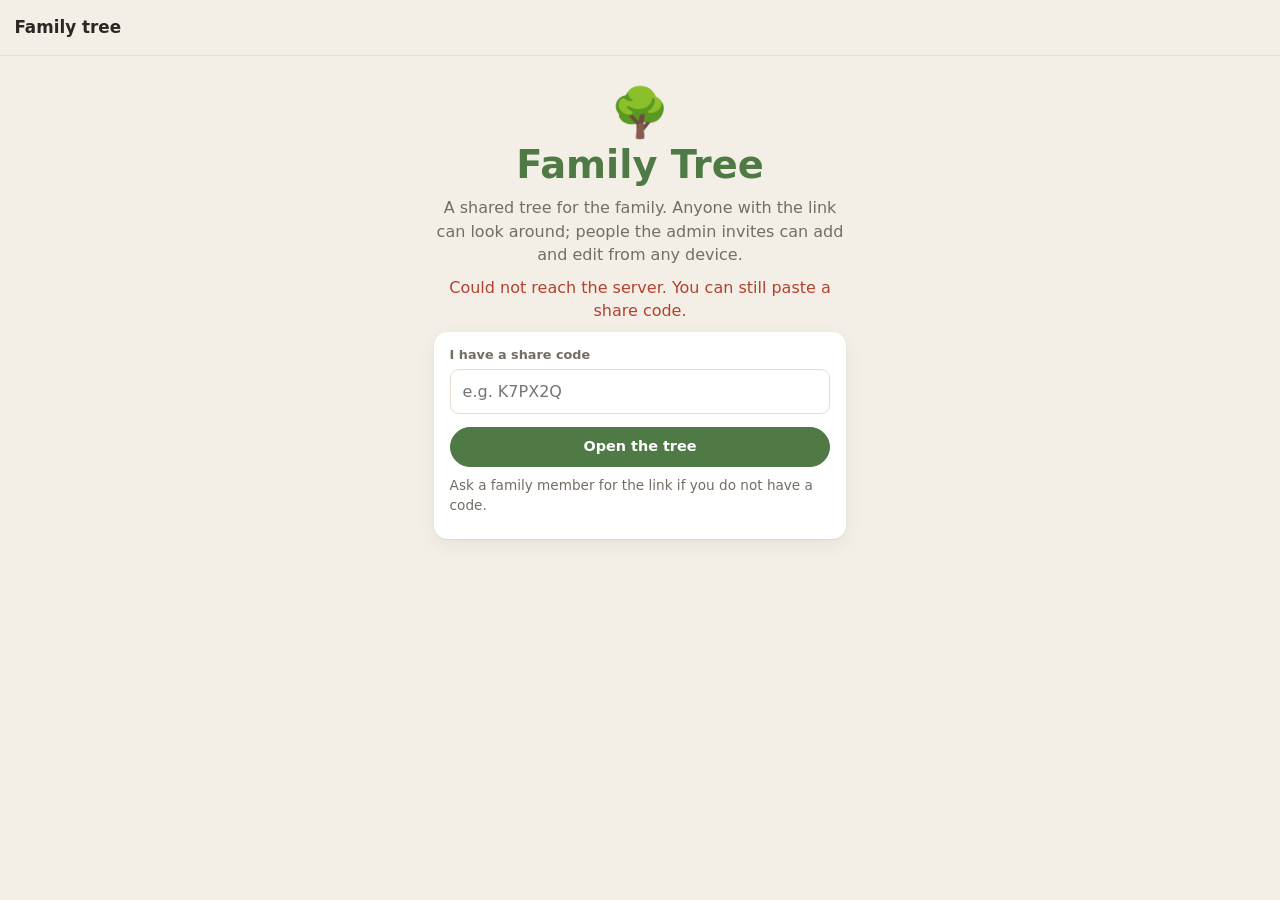
==== admin.html @ 698a000c "Add Phase 0 scaffold: schema, API, and live page shell. EOF  Co-authored-by: Cursor <cursoragent@cur" ====
<!DOCTYPE html>
<html lang="en">
<head>
  <meta charset="UTF-8" />
  <meta name="viewport" content="width=device-width, initial-scale=1, viewport-fit=cover" />
  <title>Admin · Family Tree</title>
  <link rel="stylesheet" href="assets/css/style.css" />
</head>
<body data-page="admin">
  <header class="app-header"></header>
  <nav class="sidenav" aria-label="Main"></nav>

  <main class="app-main"></main>

  <nav class="tabbar" aria-label="Main"></nav>

  <script src="assets/js/config/app-config.js"></script>
  <script src="assets/js/utils/brief-message.js"></script>
  <script src="assets/js/utils/api.js"></script>
  <script src="assets/js/utils/tree-access.js"></script>
  <script src="assets/js/utils/formatters.js"></script>
  <script src="assets/js/components/shell.js"></script>
  <script src="assets/js/pages/admin.js"></script>
  <script src="assets/js/main.js"></script>
</body>
</html>
---- assets/css/style.css ----
/* FamilyTree styles – phone first, desktop at ≥ 760px */
@import url('brief-message.css');

:root {
  --brief-msg-bg: rgba(42, 39, 36, 0.95);
  --brief-msg-color: #fff;
  --brief-msg-border: none;
  --brief-msg-radius: 999px;
  --brief-msg-padding: 0.4rem 0.8rem;
  --brief-msg-font-size: 0.85rem;
  --brief-msg-font-weight: 600;
  --bg: #f4efe6;
  --panel: #ffffff;
  --panel-2: #faf7f1;
  --ink: #2a2724;
  --muted: #736d63;
  --line: #e4ddd0;
  --accent: #4f7a45;
  --accent-ink: #ffffff;
  --accent-soft: #e4eedf;
  --warm: #b8623a;
  --warm-soft: #f6e4da;
  --male: #dbe7f3;
  --male-ink: #2f5a86;
  --female: #f5dfe4;
  --female-ink: #8a3a52;
  --unknown: #ebe7df;
  --unknown-ink: #5d574d;
  --danger: #b4402f;
  --radius: 14px;
  --radius-sm: 9px;
  --shadow: 0 1px 2px rgba(40, 30, 10, 0.06), 0 6px 20px rgba(40, 30, 10, 0.06);
  --font: system-ui, -apple-system, "Segoe UI", Roboto, "Helvetica Neue", sans-serif;
  --header-h: 56px;
  --tabbar-h: 62px;
  --safe-b: env(safe-area-inset-bottom, 0px);
}

*, *::before, *::after { box-sizing: border-box; }
html, body { margin: 0; padding: 0; }
body {
  background: var(--bg);
  color: var(--ink);
  font-family: var(--font);
  font-size: 16px;
  line-height: 1.45;
  -webkit-text-size-adjust: 100%;
  min-height: 100vh;
}
a { color: var(--accent); text-decoration: none; }
a:hover { text-decoration: underline; }
button { font: inherit; }
h1, h2, h3 { margin: 0; line-height: 1.2; }
h1 { font-size: 1.5rem; }
h2 { font-size: 1.1rem; }
h3 { font-size: .95rem; color: var(--muted); font-weight: 600; text-transform: uppercase; letter-spacing: .04em; }
p { margin: 0 0 .6rem; }
.muted { color: var(--muted); }
.small { font-size: .85rem; }
.hidden { display: none !important; }

/* ---------- shell ---------- */
.app-header {
  position: sticky; top: 0; z-index: 30;
  height: var(--header-h);
  display: flex; align-items: center; gap: .6rem;
  padding: 0 .9rem;
  background: rgba(244, 239, 230, .92);
  backdrop-filter: blur(8px);
  border-bottom: 1px solid var(--line);
}
.app-header__title { font-weight: 700; font-size: 1.05rem; flex: 1; min-width: 0; white-space: nowrap; overflow: hidden; text-overflow: ellipsis; }
.app-header__title small { display: block; font-weight: 500; font-size: .72rem; color: var(--muted); }
.app-header__btn {
  width: 40px; height: 40px; border-radius: 50%; border: none; background: transparent;
  display: grid; place-items: center; cursor: pointer; color: var(--ink); font-size: 1.15rem;
}
.app-header__btn:hover { background: rgba(0,0,0,.05); }
.me-chip {
  display: inline-flex; align-items: center; gap: .4rem;
  padding: .25rem .6rem .25rem .3rem; border-radius: 999px;
  background: var(--panel); border: 1px solid var(--line); font-size: .8rem; font-weight: 600;
  cursor: pointer; font-family: inherit; color: inherit;
}
.me-chip--guest { padding: .35rem .8rem; color: var(--accent); }
.me-chip .avatar { width: 24px; height: 24px; font-size: .6rem; }

.app-main {
  padding: 1rem .9rem calc(var(--tabbar-h) + var(--safe-b) + 1rem);
  max-width: 1100px; margin: 0 auto; width: 100%; min-width: 0;
}
html, body { overflow-x: hidden; }
.app-main--flush { padding: 0 0 calc(var(--tabbar-h) + var(--safe-b)); max-width: none; }

.tabbar {
  position: fixed; left: 0; right: 0; bottom: 0; z-index: 30;
  height: calc(var(--tabbar-h) + var(--safe-b));
  padding-bottom: var(--safe-b);
  display: grid; grid-template-columns: repeat(5, 1fr);
  background: var(--panel); border-top: 1px solid var(--line);
}
.tabbar a {
  display: flex; flex-direction: column; align-items: center; justify-content: center; gap: 2px;
  color: var(--muted); font-size: .68rem; font-weight: 600; text-decoration: none;
}
.tabbar a .ico { font-size: 1.25rem; line-height: 1; }
.tabbar a.is-active { color: var(--accent); }
.sidenav { display: none; }

@media (min-width: 760px) {
  body { display: grid; grid-template-columns: 232px minmax(0, 1fr); grid-template-rows: var(--header-h) 1fr; min-height: 100vh; }
  .app-main { min-width: 0; }
  .app-header { grid-column: 1 / -1; }
  .sidenav {
    display: flex; flex-direction: column; gap: .2rem;
    padding: 1rem .7rem; border-right: 1px solid var(--line);
    position: sticky; top: var(--header-h); height: calc(100vh - var(--header-h));
  }
  .sidenav a {
    display: flex; align-items: center; gap: .7rem;
    padding: .6rem .8rem; border-radius: var(--radius-sm);
    color: var(--ink); font-weight: 600; text-decoration: none;
  }
  .sidenav a .ico { width: 1.4rem; text-align: center; }
  .sidenav a:hover { background: rgba(0,0,0,.04); }
  .sidenav a.is-active { background: var(--accent-soft); color: var(--accent); }
  .sidenav__foot { margin-top: auto; font-size: .75rem; color: var(--muted); padding: .6rem .8rem; }
  .tabbar { display: none; }
  .app-main { padding: 1.4rem 1.6rem 2rem; }
  .app-main--flush { padding: 0; }
}

/* ---------- primitives ---------- */
.card {
  background: var(--panel); border-radius: var(--radius); box-shadow: var(--shadow);
  padding: .9rem 1rem; margin-bottom: .9rem;
}
.card__head { display: flex; align-items: center; justify-content: space-between; gap: .5rem; margin-bottom: .6rem; }
.card__head h2, .card__head h3 { margin: 0; }

.btn {
  display: inline-flex; align-items: center; justify-content: center; gap: .4rem;
  min-height: 40px; padding: .5rem .95rem; border-radius: 999px;
  border: 1px solid var(--line); background: var(--panel); color: var(--ink);
  font-weight: 600; font-size: .9rem; cursor: pointer; text-decoration: none; white-space: nowrap;
}
.btn:hover { background: var(--panel-2); text-decoration: none; }
.btn--primary { background: var(--accent); border-color: var(--accent); color: var(--accent-ink); }
.btn--primary:hover { background: #456b3c; }
.btn--warm { background: var(--warm); border-color: var(--warm); color: #fff; }
.btn--ghost { background: transparent; border-color: transparent; color: var(--accent); }
.btn--danger { color: var(--danger); border-color: #e8c4bd; }
.btn--sm { min-height: 32px; padding: .25rem .7rem; font-size: .8rem; }
.btn--icon { width: 40px; padding: 0; border-radius: 50%; }
.btn--block { width: 100%; }
.btn-row { display: flex; flex-wrap: wrap; gap: .5rem; }
.btn-row--end { justify-content: flex-end; }

.chip {
  display: inline-flex; align-items: center; gap: .3rem;
  padding: .2rem .6rem; border-radius: 999px; font-size: .75rem; font-weight: 600;
  background: var(--unknown); color: var(--unknown-ink); border: 1px solid transparent;
}
.chip--living { background: var(--accent-soft); color: var(--accent); }
.chip--deceased { background: var(--unknown); color: var(--muted); }
.chip--warm { background: var(--warm-soft); color: var(--warm); }
.chip--male { background: var(--male); color: var(--male-ink); }
.chip--female { background: var(--female); color: var(--female-ink); }
.chip-row { display: flex; gap: .4rem; flex-wrap: nowrap; overflow-x: auto; padding-bottom: .3rem; scrollbar-width: none; }
.chip-row::-webkit-scrollbar { display: none; }
.chip-row .chip { cursor: pointer; background: var(--panel); border-color: var(--line); color: var(--ink); flex: 0 0 auto; min-height: 32px; padding: .3rem .8rem; }
.chip-row .chip.is-active { background: var(--ink); color: #fff; border-color: var(--ink); }

.avatar {
  width: 44px; height: 44px; border-radius: 50%; flex: 0 0 auto;
  display: inline-grid; place-items: center;
  font-weight: 700; font-size: .95rem; letter-spacing: .02em;
  background: var(--unknown); color: var(--unknown-ink);
  position: relative; overflow: hidden;
}
.avatar--M { background: var(--male); color: var(--male-ink); }
.avatar--F { background: var(--female); color: var(--female-ink); }
.avatar--lg { width: 84px; height: 84px; font-size: 1.6rem; }
.avatar--xl { width: 112px; height: 112px; font-size: 2.1rem; }
.avatar--sm { width: 32px; height: 32px; font-size: .7rem; }
.avatar--photo { background: linear-gradient(145deg, hsl(var(--h, 200) 45% 72%), hsl(var(--h, 200) 40% 48%)); color: rgba(255,255,255,.92); text-shadow: 0 1px 2px rgba(0,0,0,.25); }
.avatar--photo::after { content: ""; position: absolute; inset: 0; background: radial-gradient(circle at 50% 38%, rgba(255,255,255,.18), transparent 40%); }

.search {
  display: flex; align-items: center; gap: .5rem;
  background: var(--panel); border: 1px solid var(--line); border-radius: 999px;
  padding: .3rem .4rem .3rem .9rem; box-shadow: var(--shadow);
}
.search input { flex: 1; min-width: 0; border: none; outline: none; background: transparent; font: inherit; font-size: 1rem; padding: .4rem 0; }
.search .ico { color: var(--muted); }

.person-row {
  display: flex; align-items: center; gap: .75rem;
  padding: .6rem .2rem; border-bottom: 1px solid var(--line);
  color: inherit; text-decoration: none;
}
.person-row:last-child { border-bottom: none; }
.person-row:hover { text-decoration: none; background: var(--panel-2); border-radius: var(--radius-sm); }
.person-row__body { flex: 1; min-width: 0; display: block; }
.person-row__name { display: block; font-weight: 600; white-space: nowrap; overflow: hidden; text-overflow: ellipsis; }
.person-row__meta { display: block; font-size: .8rem; color: var(--muted); white-space: nowrap; overflow: hidden; text-overflow: ellipsis; }
.person-row__tag { font-size: .72rem; color: var(--muted); flex: 0 0 auto; text-align: right; }
.person-row__chev { color: #c2bbae; flex: 0 0 auto; }

.list-head { display: flex; justify-content: space-between; align-items: baseline; margin: .9rem 0 .3rem; }
.list-head h3 { margin: 0; }

.stat-grid { display: grid; grid-template-columns: repeat(2, 1fr); gap: .6rem; }
.stat { background: var(--panel); border-radius: var(--radius); box-shadow: var(--shadow); padding: .8rem .9rem; }
.stat__n { font-size: 1.6rem; font-weight: 800; line-height: 1; }
.stat__l { font-size: .78rem; color: var(--muted); margin-top: .2rem; }
@media (min-width: 760px) { .stat-grid { grid-template-columns: repeat(4, 1fr); } }

.two-col { display: grid; gap: .9rem; }
@media (min-width: 900px) { .two-col { grid-template-columns: 1.3fr 1fr; align-items: start; } }

.empty { color: var(--muted); font-size: .9rem; padding: .4rem 0; }

/* ---------- forms ---------- */
.field { display: flex; flex-direction: column; gap: .3rem; margin-bottom: .8rem; }
.field label { font-size: .8rem; font-weight: 600; color: var(--muted); }
.field input[type="text"], .field input[type="search"], .field input[type="password"], .field select, .field textarea {
  font: inherit; font-size: 1rem; padding: .6rem .75rem; border-radius: var(--radius-sm);
  border: 1px solid var(--line); background: var(--panel); color: var(--ink); width: 100%;
}
.field input:focus, .field textarea:focus, .field select:focus { outline: 2px solid var(--accent-soft); border-color: var(--accent); }
.field .hint { font-size: .75rem; color: var(--muted); }
.field-row { display: grid; grid-template-columns: 1fr 1fr; gap: .6rem; }
.seg { display: inline-flex; border: 1px solid var(--line); border-radius: 999px; overflow: hidden; background: var(--panel); }
.seg button { border: none; background: transparent; padding: .45rem .9rem; font-weight: 600; cursor: pointer; color: var(--muted); min-height: 38px; }
.seg button[aria-pressed="true"] { background: var(--ink); color: #fff; }
.seg--block { display: flex; } .seg--block button { flex: 1; }
.toggle { display: flex; align-items: center; justify-content: space-between; gap: .8rem; padding: .5rem 0; }
.switch { width: 46px; height: 28px; border-radius: 999px; background: #d9d2c5; position: relative; border: none; cursor: pointer; flex: 0 0 auto; }
.switch::after { content: ""; position: absolute; top: 3px; left: 3px; width: 22px; height: 22px; border-radius: 50%; background: #fff; transition: left .15s; box-shadow: 0 1px 2px rgba(0,0,0,.2); }
.switch[aria-checked="true"] { background: var(--accent); }
.switch[aria-checked="true"]::after { left: 21px; }

/* ---------- sheet / dialog ---------- */
.sheet-backdrop { position: fixed; inset: 0; background: rgba(30, 25, 15, .45); z-index: 60; display: flex; align-items: flex-end; justify-content: center; animation: fade .15s ease-out; }
.sheet {
  background: var(--panel); width: 100%; max-height: 92vh; overflow: auto;
  border-radius: 20px 20px 0 0; padding: .6rem 1rem calc(1rem + var(--safe-b));
  animation: up .2s ease-out;
}
.sheet__grab { width: 40px; height: 4px; border-radius: 2px; background: #d9d2c5; margin: .2rem auto .8rem; }
.sheet__head { display: flex; align-items: center; justify-content: space-between; gap: .5rem; margin-bottom: .8rem; }
.sheet__head h2 { font-size: 1.15rem; }
.sheet__foot { display: flex; gap: .5rem; justify-content: flex-end; margin-top: .6rem; position: sticky; bottom: 0; background: var(--panel); padding-top: .5rem; }
@media (min-width: 760px) {
  .sheet-backdrop { align-items: center; }
  .sheet { width: min(560px, 92vw); border-radius: var(--radius); padding: 1.2rem 1.4rem; max-height: 86vh; }
  .sheet__grab { display: none; }
}
@keyframes up { from { transform: translateY(30px); opacity: .6; } to { transform: none; opacity: 1; } }
@keyframes fade { from { opacity: 0; } to { opacity: 1; } }

.brief {
  position: fixed; z-index: 90; transform: translate(-50%, -100%);
  background: rgba(42, 39, 36, .95); color: #fff; padding: .4rem .8rem; border-radius: 999px;
  font-size: .85rem; font-weight: 600; pointer-events: none; white-space: nowrap;
  animation: fade .12s ease-out;
}
.brief--fading { opacity: 0; transition: opacity .25s; }

/* ---------- FAB ---------- */
.fab {
  position: fixed; right: 1rem; bottom: calc(var(--tabbar-h) + var(--safe-b) + 1rem); z-index: 25;
  width: 56px; height: 56px; border-radius: 50%; border: none; background: var(--accent); color: #fff;
  font-size: 1.8rem; line-height: 1; box-shadow: 0 6px 18px rgba(79, 122, 69, .4); cursor: pointer;
}
@media (min-width: 760px) { .fab { bottom: 1.5rem; right: 1.5rem; } }

/* ---------- home ---------- */
.hero-me { display: flex; align-items: center; gap: .9rem; }
.hero-me__body { flex: 1; min-width: 0; }
.hero-me__name { font-weight: 700; font-size: 1.05rem; }
.quick-grid { display: grid; grid-template-columns: repeat(4, 1fr); gap: .5rem; margin-top: .8rem; }
.quick {
  display: flex; flex-direction: column; align-items: center; gap: .3rem; padding: .7rem .3rem;
  border-radius: var(--radius-sm); background: var(--panel-2); color: var(--ink); text-decoration: none;
  font-size: .72rem; font-weight: 600; text-align: center; border: 1px solid var(--line);
}
.quick:hover { text-decoration: none; background: var(--accent-soft); }
.quick .ico { font-size: 1.4rem; }
.search-results { position: absolute; left: 0; right: 0; top: calc(100% + .4rem); background: var(--panel); border-radius: var(--radius); box-shadow: var(--shadow); padding: .3rem .6rem; z-index: 20; max-height: 60vh; overflow: auto; }
.search-wrap { position: relative; margin-bottom: 1rem; }

.change { display: flex; gap: .7rem; padding: .55rem 0; border-bottom: 1px solid var(--line); align-items: flex-start; }
.change:last-child { border-bottom: none; }
.change__who { width: 32px; height: 32px; border-radius: 50%; display: grid; place-items: center; font-size: .75rem; font-weight: 700; background: var(--accent-soft); color: var(--accent); flex: 0 0 auto; }
.change__body { flex: 1; min-width: 0; font-size: .9rem; }
.change__meta { font-size: .75rem; color: var(--muted); }

.onday { display: flex; gap: .7rem; align-items: center; padding: .5rem 0; border-bottom: 1px solid var(--line); }
.onday:last-child { border-bottom: none; }
.onday__year { font-weight: 800; color: var(--warm); min-width: 3rem; }

/* ---------- people list ---------- */
.people-toolbar { display: flex; flex-direction: column; gap: .6rem; margin-bottom: .6rem; position: sticky; top: var(--header-h); background: var(--bg); padding: .4rem 0 .5rem; z-index: 10; }
.people-layout { display: grid; grid-template-columns: 1fr; gap: 0; }
.alpha-index { display: none; }
@media (min-width: 760px) {
  .people-layout { grid-template-columns: 1fr 2rem; }
  .alpha-index { display: flex; flex-direction: column; align-items: center; position: sticky; top: calc(var(--header-h) + 7rem); height: fit-content; gap: 0; font-size: .7rem; font-weight: 700; }
  .alpha-index a { color: var(--muted); padding: .05rem .3rem; }
  .alpha-index a:hover { color: var(--accent); text-decoration: none; }
}
.letter-head { font-weight: 800; color: var(--accent); margin: 1rem 0 .2rem; font-size: 1rem; }
.sort-row { display: flex; justify-content: space-between; align-items: center; font-size: .8rem; color: var(--muted); }

/* ---------- person profile ---------- */
.profile-hero { display: flex; gap: 1rem; align-items: flex-start; }
.profile-hero__body { flex: 1; min-width: 0; }
.profile-hero h1 { font-size: 1.45rem; }
.profile-hero__life { color: var(--muted); font-size: .92rem; margin: .25rem 0 .5rem; }
.profile-actions { display: flex; gap: .5rem; overflow-x: auto; padding: .2rem 0 .4rem; scrollbar-width: none; margin-top: .6rem; }
.profile-actions::-webkit-scrollbar { display: none; }
.profile-actions .btn { flex: 0 0 auto; }
.tabs { display: flex; border-bottom: 1px solid var(--line); margin: .4rem 0 .9rem; position: sticky; top: var(--header-h); background: var(--bg); z-index: 9; }
.tabs button { flex: 1; border: none; background: transparent; padding: .7rem .3rem; font-weight: 600; color: var(--muted); border-bottom: 3px solid transparent; cursor: pointer; }
.tabs button[aria-selected="true"] { color: var(--accent); border-bottom-color: var(--accent); }
.profile-grid > section { display: none; }
.profile-grid > section.is-active { display: block; }
@media (min-width: 900px) {
  .tabs { display: none; }
  .profile-grid { display: grid; grid-template-columns: 1fr 1fr; gap: 0 1rem; align-items: start; }
  .profile-grid > section { display: block; }
  .profile-grid > section[data-tab="family"] { grid-column: 1; grid-row: 1 / span 2; }
  .profile-grid > section[data-tab="timeline"] { grid-column: 2; }
  .profile-grid > section[data-tab="photos"] { grid-column: 2; }
  .profile-grid > section[data-tab="notes"] { grid-column: 1; }
}
.fam-group { margin-bottom: .9rem; }
.fam-group__title { display: flex; justify-content: space-between; align-items: center; margin-bottom: .2rem; }
.fam-group__title h3 { margin: 0; }
.fam-union { font-size: .85rem; color: var(--muted); margin: .2rem 0 .3rem; display: flex; gap: .4rem; align-items: center; }
.add-link { display: inline-flex; align-items: center; gap: .3rem; font-size: .82rem; font-weight: 600; color: var(--accent); background: none; border: 1px dashed #bcd2b4; border-radius: 999px; padding: .3rem .7rem; cursor: pointer; }
.add-link:hover { background: var(--accent-soft); }

.timeline { list-style: none; margin: 0; padding: 0; position: relative; }
.timeline::before { content: ""; position: absolute; left: 3.4rem; top: .4rem; bottom: .4rem; width: 2px; background: var(--line); }
.tl { display: grid; grid-template-columns: 3rem 1.1rem 1fr; gap: .4rem; padding: .45rem 0; align-items: start; }
.tl__year { font-weight: 800; font-size: .85rem; text-align: right; color: var(--warm); padding-top: .1rem; }
.tl__dot { width: 12px; height: 12px; border-radius: 50%; background: var(--panel); border: 3px solid var(--accent); margin-top: .35rem; justify-self: center; position: relative; z-index: 1; }
.tl--media .tl__dot { border-color: var(--warm); }
.tl__title { font-weight: 600; font-size: .92rem; }
.tl__meta { font-size: .8rem; color: var(--muted); }

.media-grid { display: grid; grid-template-columns: repeat(3, 1fr); gap: .4rem; }
@media (min-width: 560px) { .media-grid { grid-template-columns: repeat(4, 1fr); } }
@media (min-width: 900px) { .media-grid { grid-template-columns: repeat(5, 1fr); gap: .6rem; } }
.media-grid--wide { grid-template-columns: repeat(2, 1fr); }
@media (min-width: 560px) { .media-grid--wide { grid-template-columns: repeat(3, 1fr); } }
@media (min-width: 900px) { .media-grid--wide { grid-template-columns: repeat(4, 1fr); } }
.tile {
  aspect-ratio: 1; border-radius: var(--radius-sm); overflow: hidden; position: relative; cursor: pointer; border: none; padding: 0;
  background: linear-gradient(160deg, hsl(var(--h, 200) 40% 78%), hsl(var(--h, 200) 35% 50%));
  color: #fff; display: flex; flex-direction: column; justify-content: flex-end; text-align: left;
}
.tile--doc { background: linear-gradient(160deg, #f1e7d0, #c9b995); color: #3c3225; }
.tile__ico { position: absolute; top: 50%; left: 50%; transform: translate(-50%, -60%); font-size: 2rem; opacity: .85; }
.tile__cap { padding: .35rem .45rem; font-size: .7rem; font-weight: 600; background: linear-gradient(transparent, rgba(0,0,0,.45)); line-height: 1.2; }
.tile--doc .tile__cap { background: linear-gradient(transparent, rgba(60,50,37,.35)); color: #fff; }
.tile__kind { position: absolute; top: .35rem; left: .35rem; font-size: .62rem; font-weight: 700; padding: .1rem .4rem; border-radius: 999px; background: rgba(255,255,255,.85); color: var(--ink); }

.note { padding: .6rem .7rem; border-radius: var(--radius-sm); background: var(--panel-2); margin-bottom: .5rem; border-left: 3px solid var(--line); }
.note--research { border-left-color: var(--male-ink); }
.note--todo { border-left-color: var(--warm); }
.note__meta { font-size: .75rem; color: var(--muted); margin-top: .3rem; }
.note__kind { font-size: .68rem; font-weight: 700; text-transform: uppercase; letter-spacing: .05em; color: var(--muted); }

.rel-result { text-align: center; padding: .6rem 0 .2rem; }
.rel-result__term { font-size: 1.3rem; font-weight: 800; color: var(--accent); }
.rel-path { display: flex; flex-direction: column; gap: .2rem; margin-top: .8rem; }
.rel-path__step { display: flex; align-items: center; gap: .6rem; font-size: .9rem; }
.rel-path__arrow { color: var(--muted); font-size: .75rem; padding-left: 1rem; }

/* ---------- tree page ---------- */
.tree-page { display: flex; flex-direction: column; height: calc(100vh - var(--header-h) - var(--tabbar-h) - var(--safe-b)); }
@media (min-width: 760px) { .tree-page { height: calc(100vh - var(--header-h)); } }
.tree-toolbar { display: flex; flex-wrap: wrap; gap: .5rem; align-items: center; padding: .6rem .9rem; border-bottom: 1px solid var(--line); background: var(--bg); }
.tree-toolbar .seg button { padding: .4rem .7rem; font-size: .85rem; }
.tree-focus { display: inline-flex; align-items: center; gap: .4rem; background: var(--panel); border: 1px solid var(--line); border-radius: 999px; padding: .2rem .7rem .2rem .25rem; font-weight: 600; font-size: .85rem; cursor: pointer; }
.tree-focus .avatar { width: 28px; height: 28px; font-size: .65rem; }
.stepper { display: inline-flex; align-items: center; border: 1px solid var(--line); border-radius: 999px; background: var(--panel); overflow: hidden; }
.stepper button { border: none; background: transparent; width: 34px; height: 36px; cursor: pointer; font-size: 1.1rem; color: var(--ink); }
.stepper span { font-size: .8rem; font-weight: 600; min-width: 4.4rem; text-align: center; }
.chart-wrap { flex: 1; min-height: 0; position: relative; overflow: hidden; background: radial-gradient(circle at 1px 1px, #e3dccf 1px, transparent 1px) 0 0 / 22px 22px; }
.chart-wrap svg { width: 100%; height: 100%; display: block; touch-action: none; cursor: grab; user-select: none; -webkit-user-select: none; }
.chart-wrap svg:active { cursor: grabbing; }
.chart-controls { position: absolute; right: .7rem; top: .7rem; display: flex; flex-direction: column; gap: .4rem; }
.chart-controls .btn { width: 40px; height: 40px; padding: 0; border-radius: 50%; }
.chart-info {
  position: absolute; left: .7rem; right: .7rem; bottom: .7rem; background: var(--panel); border-radius: var(--radius); box-shadow: var(--shadow);
  padding: .6rem .8rem; display: flex; align-items: center; gap: .7rem; animation: up .15s ease-out;
}
@media (min-width: 760px) { .chart-info { left: auto; width: 380px; } }
.chart-info__body { flex: 1; min-width: 0; }
.chart-info__name { font-weight: 700; }
.legend { position: absolute; left: .7rem; top: .7rem; display: flex; gap: .6rem; font-size: .72rem; color: var(--muted); }
.legend span::before { content: ""; display: inline-block; width: 10px; height: 10px; border-radius: 3px; margin-right: .3rem; vertical-align: -1px; }
.legend .pat::before { background: var(--male); border: 1px solid var(--male-ink); }
.legend .mat::before { background: var(--female); border: 1px solid var(--female-ink); }

/* SVG node styles */
.node { cursor: pointer; }
.node rect { fill: #fff; stroke: #cfc7b8; stroke-width: 1.2; rx: 10; }
.node--M rect { fill: var(--male); stroke: #9fb9d4; }
.node--F rect { fill: var(--female); stroke: #d7a9b6; }
.node--focus rect { stroke: var(--accent); stroke-width: 2.5; }
.node--selected rect { stroke: var(--ink); stroke-width: 2.5; }
.node text { font-family: var(--font); fill: var(--ink); pointer-events: none; }
.node .n-name { font-size: 12.5px; font-weight: 700; }
.node .n-years { font-size: 10.5px; fill: var(--muted); }
.node--ph rect { fill: transparent; stroke: #bfb7a8; stroke-dasharray: 4 3; }
.node--ph text { fill: var(--accent); font-size: 11px; font-weight: 600; }
.edge { fill: none; stroke: #b9b0a0; stroke-width: 1.5; }
.fan-sector { stroke: #fff; stroke-width: 1.5; cursor: pointer; }
.fan-sector:hover { filter: brightness(.95); }
.fan-text { font-family: var(--font); font-size: 11px; fill: var(--ink); pointer-events: none; }
.fan-text--sm { font-size: 9.5px; }
.fan-text--xs { font-size: 8px; }

/* ---------- gallery ---------- */
.gallery-toolbar { display: flex; flex-direction: column; gap: .6rem; margin-bottom: .8rem; }
.lightbox { position: fixed; inset: 0; z-index: 70; background: rgba(20, 17, 12, .96); color: #fff; display: flex; flex-direction: column; animation: fade .15s ease-out; }
.lightbox__top { display: flex; justify-content: space-between; align-items: center; padding: .6rem .8rem; }
.lightbox__top .btn { background: rgba(255,255,255,.1); border-color: transparent; color: #fff; }
.lightbox__stage { flex: 1; display: grid; place-items: center; padding: 0 .6rem; touch-action: pan-y; position: relative; }
.lightbox__img { width: min(92vw, 720px); aspect-ratio: 4/3; border-radius: var(--radius); display: grid; place-items: center; font-size: 4rem; background: linear-gradient(160deg, hsl(var(--h, 200) 40% 70%), hsl(var(--h, 200) 35% 40%)); box-shadow: 0 20px 60px rgba(0,0,0,.5); }
.lightbox__nav { position: absolute; top: 50%; transform: translateY(-50%); width: 48px; height: 48px; border-radius: 50%; border: none; background: rgba(255,255,255,.12); color: #fff; font-size: 1.4rem; cursor: pointer; display: none; }
.lightbox__nav--l { left: .8rem; } .lightbox__nav--r { right: .8rem; }
@media (min-width: 760px) { .lightbox__nav { display: block; } }
.lightbox__info { padding: .8rem 1rem calc(1rem + var(--safe-b)); max-width: 760px; margin: 0 auto; width: 100%; }
.lightbox__title { font-weight: 700; font-size: 1.05rem; }
.lightbox__meta { color: rgba(255,255,255,.7); font-size: .85rem; margin: .2rem 0 .6rem; }
.lightbox__people { display: flex; flex-wrap: wrap; gap: .4rem; }
.lightbox__people a { background: rgba(255,255,255,.12); color: #fff; padding: .25rem .7rem; border-radius: 999px; font-size: .8rem; font-weight: 600; }
.upload-drop { border: 2px dashed var(--line); border-radius: var(--radius); padding: 1.2rem; text-align: center; color: var(--muted); background: var(--panel-2); cursor: pointer; }
.upload-preview { aspect-ratio: 4/3; border-radius: var(--radius-sm); margin-bottom: .8rem; display: grid; place-items: center; color: #fff; font-size: 2.5rem; background: linear-gradient(160deg, hsl(var(--h, 30) 40% 70%), hsl(var(--h, 30) 35% 45%)); }
.people-pick { display: flex; flex-wrap: wrap; gap: .4rem; }
.people-pick .chip { cursor: pointer; background: var(--panel); border-color: var(--line); color: var(--ink); min-height: 32px; }
.people-pick .chip.is-active { background: var(--accent); color: #fff; border-color: var(--accent); }

/* ---------- admin ---------- */
.kv { display: grid; grid-template-columns: 1fr auto; gap: .5rem .8rem; align-items: center; padding: .5rem 0; border-bottom: 1px solid var(--line); }
.kv:last-child { border-bottom: none; }
.kv__k { font-weight: 600; font-size: .92rem; }
.kv__v { font-size: .85rem; color: var(--muted); }
.code { font-family: ui-monospace, Menlo, Consolas, monospace; font-weight: 700; letter-spacing: .12em; background: var(--panel-2); padding: .2rem .5rem; border-radius: 6px; border: 1px solid var(--line); }
.bar { height: 10px; border-radius: 5px; background: var(--line); overflow: hidden; margin: .4rem 0; }
.bar > span { display: block; height: 100%; background: var(--accent); }
.contrib { display: flex; align-items: center; gap: .7rem; padding: .5rem 0; border-bottom: 1px solid var(--line); }
.contrib:last-child { border-bottom: none; }
.contrib__body { flex: 1; min-width: 0; }
.diff { font-family: ui-monospace, Menlo, Consolas, monospace; font-size: .78rem; background: var(--panel-2); border-radius: var(--radius-sm); padding: .5rem .7rem; margin-top: .4rem; }
.diff .del { color: var(--danger); text-decoration: line-through; }
.diff .ins { color: var(--accent); }

.banner { background: var(--warm-soft); color: var(--warm); border-radius: var(--radius-sm); padding: .5rem .8rem; font-size: .82rem; font-weight: 600; margin-bottom: .9rem; display: flex; justify-content: space-between; align-items: center; gap: .6rem; }
.banner button { background: none; border: none; color: inherit; font-weight: 700; cursor: pointer; text-decoration: underline; }

/* ---------- landing (no share code) ---------- */
body.page-landing {
  display: block;
  grid-template-columns: none;
}
body.page-landing .sidenav,
body.page-landing .tabbar,
body.page-landing .fab { display: none !important; }
body.page-landing .app-header { justify-content: center; }
body.page-landing .app-main {
  padding: 2rem 1.1rem 3rem;
  max-width: 28rem;
  margin: 0 auto;
}
.landing { text-align: center; }
.landing .tree-mark { font-size: 3rem; line-height: 1; margin-bottom: .4rem; }
.landing h1 { color: var(--accent); font-size: clamp(1.8rem, 5vw, 2.4rem); margin-bottom: .5rem; }
.landing .card { text-align: left; }
.codes-once { text-align: left; }
.codes-once .kv { grid-template-columns: 7rem 1fr auto; }
.phase-note { font-size: .85rem; color: var(--muted); margin-top: .8rem; }
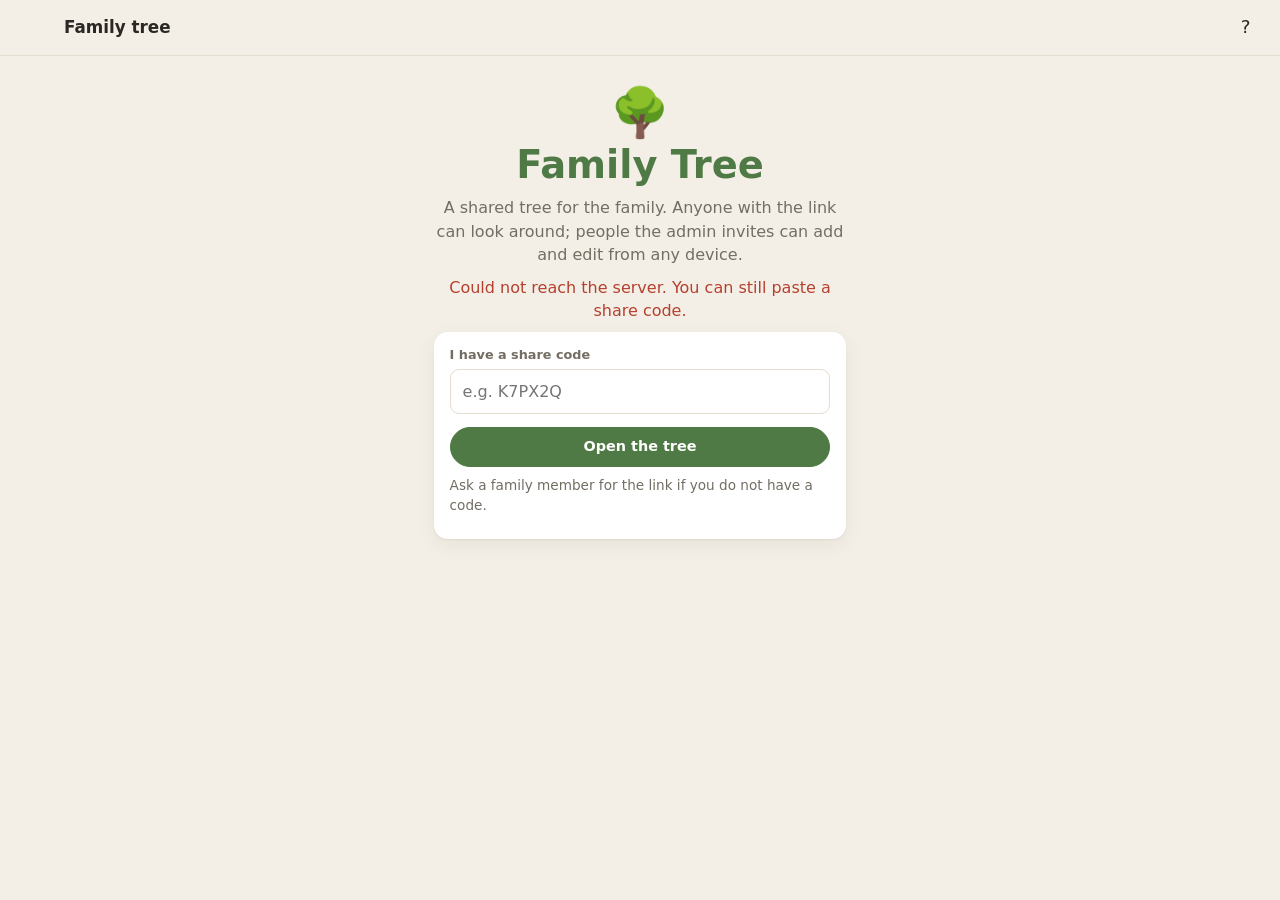
==== commit b49f6b14: "Add Phase 4 click-to-target help, and zoom/slide photos without moving lightbox chrome. Co-authored-" ====
--- a/admin.html
+++ b/admin.html
@@ -19,7 +19,11 @@
   <script src="assets/js/utils/api.js"></script>
   <script src="assets/js/utils/tree-access.js"></script>
   <script src="assets/js/utils/formatters.js"></script>
+  <script src="assets/js/utils/gen-date.js"></script>
+  <script src="assets/js/utils/confirm-dialog.js"></script>
+  <script src="assets/js/utils/help-catalog.js"></script>
   <script src="assets/js/components/shell.js"></script>
+  <script src="assets/js/components/contextual-help.js"></script>
   <script src="assets/js/pages/admin.js"></script>
   <script src="assets/js/main.js"></script>
 </body>
--- a/assets/css/style.css
+++ b/assets/css/style.css
@@ -1,5 +1,6 @@
 /* FamilyTree styles – phone first, desktop at ≥ 760px */
 @import url('brief-message.css');
+@import url('contextual-help.css');
 
 :root {
   --brief-msg-bg: rgba(42, 39, 36, 0.95);
@@ -90,7 +91,7 @@
   max-width: 1100px; margin: 0 auto; width: 100%; min-width: 0;
 }
 html, body { overflow-x: hidden; }
-.app-main--flush { padding: 0 0 calc(var(--tabbar-h) + var(--safe-b)); max-width: none; }
+.app-main--flush { padding: 0; max-width: none; }
 
 .tabbar {
   position: fixed; left: 0; right: 0; bottom: 0; z-index: 30;
@@ -185,6 +186,8 @@
 .avatar--sm { width: 32px; height: 32px; font-size: .7rem; }
 .avatar--photo { background: linear-gradient(145deg, hsl(var(--h, 200) 45% 72%), hsl(var(--h, 200) 40% 48%)); color: rgba(255,255,255,.92); text-shadow: 0 1px 2px rgba(0,0,0,.25); }
 .avatar--photo::after { content: ""; position: absolute; inset: 0; background: radial-gradient(circle at 50% 38%, rgba(255,255,255,.18), transparent 40%); }
+.avatar--img { background-size: cover; background-position: center; background-repeat: no-repeat; color: transparent; }
+.avatar--img::after { display: none; }
 
 .search {
   display: flex; align-items: center; gap: .5rem;
@@ -242,7 +245,7 @@
 .switch[aria-checked="true"]::after { left: 21px; }
 
 /* ---------- sheet / dialog ---------- */
-.sheet-backdrop { position: fixed; inset: 0; background: rgba(30, 25, 15, .45); z-index: 60; display: flex; align-items: flex-end; justify-content: center; animation: fade .15s ease-out; }
+.sheet-backdrop { position: fixed; inset: 0; background: rgba(30, 25, 15, .45); z-index: 80; display: flex; align-items: flex-end; justify-content: center; animation: fade .15s ease-out; }
 .sheet {
   background: var(--panel); width: 100%; max-height: 92vh; overflow: auto;
   border-radius: 20px 20px 0 0; padding: .6rem 1rem calc(1rem + var(--safe-b));
@@ -251,7 +254,7 @@
 .sheet__grab { width: 40px; height: 4px; border-radius: 2px; background: #d9d2c5; margin: .2rem auto .8rem; }
 .sheet__head { display: flex; align-items: center; justify-content: space-between; gap: .5rem; margin-bottom: .8rem; }
 .sheet__head h2 { font-size: 1.15rem; }
-.sheet__foot { display: flex; gap: .5rem; justify-content: flex-end; margin-top: .6rem; position: sticky; bottom: 0; background: var(--panel); padding-top: .5rem; }
+.sheet__foot { display: flex; gap: .5rem; justify-content: flex-end; margin-top: .6rem; position: sticky; bottom: 0; background: var(--panel); padding-top: .5rem; flex-wrap: wrap; }
 @media (min-width: 760px) {
   .sheet-backdrop { align-items: center; }
   .sheet { width: min(560px, 92vw); border-radius: var(--radius); padding: 1.2rem 1.4rem; max-height: 86vh; }
@@ -289,6 +292,7 @@
 .quick:hover { text-decoration: none; background: var(--accent-soft); }
 .quick .ico { font-size: 1.4rem; }
 .search-results { position: absolute; left: 0; right: 0; top: calc(100% + .4rem); background: var(--panel); border-radius: var(--radius); box-shadow: var(--shadow); padding: .3rem .6rem; z-index: 20; max-height: 60vh; overflow: auto; }
+.search-results .person-row { padding-left: .2rem; padding-right: .2rem; }
 .search-wrap { position: relative; margin-bottom: 1rem; }
 
 .change { display: flex; gap: .7rem; padding: .55rem 0; border-bottom: 1px solid var(--line); align-items: flex-start; }
@@ -345,12 +349,29 @@
 
 .timeline { list-style: none; margin: 0; padding: 0; position: relative; }
 .timeline::before { content: ""; position: absolute; left: 3.4rem; top: .4rem; bottom: .4rem; width: 2px; background: var(--line); }
-.tl { display: grid; grid-template-columns: 3rem 1.1rem 1fr; gap: .4rem; padding: .45rem 0; align-items: start; }
+.tl { display: grid; grid-template-columns: 3rem 1.1rem 1fr; gap: .4rem; padding: .45rem 0; align-items: start; cursor: pointer; }
 .tl__year { font-weight: 800; font-size: .85rem; text-align: right; color: var(--warm); padding-top: .1rem; }
 .tl__dot { width: 12px; height: 12px; border-radius: 50%; background: var(--panel); border: 3px solid var(--accent); margin-top: .35rem; justify-self: center; position: relative; z-index: 1; }
+.tl--media { grid-template-columns: 3rem 1.1rem 1fr 44px; align-items: center; }
 .tl--media .tl__dot { border-color: var(--warm); }
+.tl__thumb { width: 44px; height: 44px; object-fit: cover; border-radius: 8px; background: #1c1915; }
 .tl__title { font-weight: 600; font-size: .92rem; }
 .tl__meta { font-size: .8rem; color: var(--muted); }
+.otd { display: flex; justify-content: space-between; gap: .7rem; align-items: baseline; padding: .5rem 0; border-bottom: 1px solid var(--line); color: inherit; text-decoration: none; }
+.otd--stack { flex-direction: column; align-items: flex-start; gap: .1rem; }
+.otd:last-child { border-bottom: none; }
+a.otd:hover { color: var(--accent); }
+.otd__year { font-weight: 800; color: var(--warm); min-width: 3.2rem; }
+.surname-index h3 { margin: .85rem 0 .15rem; font-size: .78rem; letter-spacing: .08em; color: var(--muted); }
+.surname-index__row {
+  display: flex; justify-content: space-between; align-items: center; width: 100%;
+  min-height: 44px; background: none; border: none; border-bottom: 1px solid var(--line);
+  font: inherit; color: inherit; cursor: pointer; text-align: left; padding: .15rem 0;
+}
+@media (min-width: 760px) {
+  .surname-index { columns: 2; column-gap: 2rem; }
+  .surname-index h3, .surname-index__row { break-inside: avoid; }
+}
 
 .media-grid { display: grid; grid-template-columns: repeat(3, 1fr); gap: .4rem; }
 @media (min-width: 560px) { .media-grid { grid-template-columns: repeat(4, 1fr); } }
@@ -367,7 +388,12 @@
 .tile__ico { position: absolute; top: 50%; left: 50%; transform: translate(-50%, -60%); font-size: 2rem; opacity: .85; }
 .tile__cap { padding: .35rem .45rem; font-size: .7rem; font-weight: 600; background: linear-gradient(transparent, rgba(0,0,0,.45)); line-height: 1.2; }
 .tile--doc .tile__cap { background: linear-gradient(transparent, rgba(60,50,37,.35)); color: #fff; }
-.tile__kind { position: absolute; top: .35rem; left: .35rem; font-size: .62rem; font-weight: 700; padding: .1rem .4rem; border-radius: 999px; background: rgba(255,255,255,.85); color: var(--ink); }
+.tile__kind { position: absolute; top: .35rem; left: .35rem; font-size: .62rem; font-weight: 700; padding: .1rem .4rem; border-radius: 999px; background: rgba(255,255,255,.85); color: var(--ink); z-index: 1; }
+.tile__img { position: absolute; inset: 0; width: 100%; height: 100%; object-fit: cover; }
+.tile--photo { background: #1c1915; }
+.tile--photo .tile__ico { display: none; }
+.tile__when { opacity: .8; font-weight: 500; }
+button.person-row { width: 100%; background: none; border: none; border-bottom: 1px solid var(--line); font: inherit; color: inherit; text-align: left; cursor: pointer; }
 
 .note { padding: .6rem .7rem; border-radius: var(--radius-sm); background: var(--panel-2); margin-bottom: .5rem; border-left: 3px solid var(--line); }
 .note--research { border-left-color: var(--male-ink); }
@@ -377,13 +403,24 @@
 
 .rel-result { text-align: center; padding: .6rem 0 .2rem; }
 .rel-result__term { font-size: 1.3rem; font-weight: 800; color: var(--accent); }
+.rel-chart { overflow-x: auto; margin: .5rem 0 .8rem; }
+.rel-chart svg { display: block; }
 .rel-path { display: flex; flex-direction: column; gap: .2rem; margin-top: .8rem; }
 .rel-path__step { display: flex; align-items: center; gap: .6rem; font-size: .9rem; }
 .rel-path__arrow { color: var(--muted); font-size: .75rem; padding-left: 1rem; }
 
 /* ---------- tree page ---------- */
-.tree-page { display: flex; flex-direction: column; height: calc(100vh - var(--header-h) - var(--tabbar-h) - var(--safe-b)); }
-@media (min-width: 760px) { .tree-page { height: calc(100vh - var(--header-h)); } }
+.tree-page {
+  display: flex; flex-direction: column;
+  height: calc(100vh - var(--header-h) - var(--tabbar-h) - var(--safe-b));
+  height: calc(100dvh - var(--header-h) - var(--tabbar-h) - var(--safe-b));
+}
+@media (min-width: 760px) {
+  .tree-page {
+    height: calc(100vh - var(--header-h));
+    height: calc(100dvh - var(--header-h));
+  }
+}
 .tree-toolbar { display: flex; flex-wrap: wrap; gap: .5rem; align-items: center; padding: .6rem .9rem; border-bottom: 1px solid var(--line); background: var(--bg); }
 .tree-toolbar .seg button { padding: .4rem .7rem; font-size: .85rem; }
 .tree-focus { display: inline-flex; align-items: center; gap: .4rem; background: var(--panel); border: 1px solid var(--line); border-radius: 999px; padding: .2rem .7rem .2rem .25rem; font-weight: 600; font-size: .85rem; cursor: pointer; }
@@ -397,10 +434,25 @@
 .chart-controls { position: absolute; right: .7rem; top: .7rem; display: flex; flex-direction: column; gap: .4rem; }
 .chart-controls .btn { width: 40px; height: 40px; padding: 0; border-radius: 50%; }
 .chart-info {
-  position: absolute; left: .7rem; right: .7rem; bottom: .7rem; background: var(--panel); border-radius: var(--radius); box-shadow: var(--shadow);
-  padding: .6rem .8rem; display: flex; align-items: center; gap: .7rem; animation: up .15s ease-out;
-}
-@media (min-width: 760px) { .chart-info { left: auto; width: 380px; } }
+  position: fixed; left: .7rem; right: .7rem;
+  bottom: calc(var(--tabbar-h) + var(--safe-b) + .7rem);
+  z-index: 25;
+  background: var(--panel); border-radius: var(--radius); box-shadow: var(--shadow);
+  padding: .6rem .8rem; display: flex; align-items: center; gap: .7rem; flex-wrap: wrap;
+  animation: up .15s ease-out;
+}
+.chart-info .btn-row { margin-left: auto; }
+@media (min-width: 760px) {
+  .chart-info {
+    position: absolute; left: auto; right: .7rem; bottom: .7rem; width: 380px; z-index: 5;
+  }
+}
+.chart-soon {
+  position: absolute; left: 50%; top: 40%; transform: translate(-50%, -50%);
+  z-index: 6; background: var(--panel); color: var(--ink);
+  border-radius: var(--radius); box-shadow: var(--shadow);
+  padding: .85rem 1.1rem; font-weight: 600; text-align: center; max-width: 16rem;
+}
 .chart-info__body { flex: 1; min-width: 0; }
 .chart-info__name { font-weight: 700; }
 .legend { position: absolute; left: .7rem; top: .7rem; display: flex; gap: .6rem; font-size: .72rem; color: var(--muted); }
@@ -424,26 +476,78 @@
 .fan-sector { stroke: #fff; stroke-width: 1.5; cursor: pointer; }
 .fan-sector:hover { filter: brightness(.95); }
 .fan-text { font-family: var(--font); font-size: 11px; fill: var(--ink); pointer-events: none; }
-.fan-text--sm { font-size: 9.5px; }
+.fan-text--sm { font-size: 9.5px; fill: var(--muted); }
 .fan-text--xs { font-size: 8px; }
+.fan-centre { fill: #fff; stroke: var(--accent); stroke-width: 2.5; }
+.edge--union { stroke: var(--warm); }
+.node-toggle { cursor: pointer; }
+.node-toggle__hit { fill: transparent; }
+.node-toggle__face { fill: #fff; stroke: var(--accent); stroke-width: 1.6; }
+.node-toggle .n-toggle { font-size: 11px; font-weight: 800; fill: var(--accent); }
 
 /* ---------- gallery ---------- */
 .gallery-toolbar { display: flex; flex-direction: column; gap: .6rem; margin-bottom: .8rem; }
 .lightbox { position: fixed; inset: 0; z-index: 70; background: rgba(20, 17, 12, .96); color: #fff; display: flex; flex-direction: column; animation: fade .15s ease-out; }
-.lightbox__top { display: flex; justify-content: space-between; align-items: center; padding: .6rem .8rem; }
+.lightbox__top { display: flex; justify-content: space-between; align-items: center; padding: .6rem .8rem; gap: .5rem; }
 .lightbox__top .btn { background: rgba(255,255,255,.1); border-color: transparent; color: #fff; }
-.lightbox__stage { flex: 1; display: grid; place-items: center; padding: 0 .6rem; touch-action: pan-y; position: relative; }
-.lightbox__img { width: min(92vw, 720px); aspect-ratio: 4/3; border-radius: var(--radius); display: grid; place-items: center; font-size: 4rem; background: linear-gradient(160deg, hsl(var(--h, 200) 40% 70%), hsl(var(--h, 200) 35% 40%)); box-shadow: 0 20px 60px rgba(0,0,0,.5); }
-.lightbox__nav { position: absolute; top: 50%; transform: translateY(-50%); width: 48px; height: 48px; border-radius: 50%; border: none; background: rgba(255,255,255,.12); color: #fff; font-size: 1.4rem; cursor: pointer; display: none; }
+.lightbox__stage {
+  flex: 1; position: relative; min-height: 0; overflow: hidden;
+  touch-action: none; user-select: none;
+}
+.lightbox__track { display: flex; height: 100%; will-change: transform; }
+.lightbox__slide {
+  flex: 0 0 100%; height: 100%; box-sizing: border-box;
+  display: grid; place-items: center; overflow: hidden; padding: .35rem .6rem;
+}
+.lightbox__frame {
+  position: relative; display: inline-block; line-height: 0;
+  max-width: 100%; max-height: 100%;
+}
+.lightbox__zoom { transform-origin: center center; will-change: transform; }
+.lightbox__frame.is-tagging { cursor: crosshair; }
+.lightbox__frame.is-tagging .lightbox__photo { outline: 2px dashed rgba(255,255,255,.55); outline-offset: 3px; }
+.lightbox__photo {
+  display: block; width: auto; height: auto;
+  max-width: min(92vw, 900px); max-height: min(58vh, 100%);
+  border-radius: var(--radius); box-shadow: 0 20px 60px rgba(0,0,0,.5); background: #111;
+  pointer-events: auto;
+}
+.lightbox__ph { font-size: 3rem; opacity: .5; }
+.lightbox__nav {
+  position: absolute; top: 50%; transform: translateY(-50%); z-index: 2;
+  width: 48px; height: 48px; border-radius: 50%; border: none;
+  background: rgba(255,255,255,.12); color: #fff; font-size: 1.4rem; cursor: pointer; display: none;
+}
 .lightbox__nav--l { left: .8rem; } .lightbox__nav--r { right: .8rem; }
+.lightbox__zoom-btns {
+  position: absolute; right: .7rem; bottom: .7rem; z-index: 2;
+  display: flex; flex-direction: column; gap: .4rem;
+}
+.lightbox__zoom-btns .btn {
+  width: 40px; height: 40px; padding: 0; border-radius: 50%;
+  background: rgba(255,255,255,.12); border: none; color: #fff;
+}
 @media (min-width: 760px) { .lightbox__nav { display: block; } }
-.lightbox__info { padding: .8rem 1rem calc(1rem + var(--safe-b)); max-width: 760px; margin: 0 auto; width: 100%; }
+.lightbox__info { padding: .8rem 1rem calc(1rem + var(--safe-b)); max-width: 760px; margin: 0 auto; width: 100%; overflow: auto; max-height: 38vh; }
 .lightbox__title { font-weight: 700; font-size: 1.05rem; }
-.lightbox__meta { color: rgba(255,255,255,.7); font-size: .85rem; margin: .2rem 0 .6rem; }
-.lightbox__people { display: flex; flex-wrap: wrap; gap: .4rem; }
-.lightbox__people a { background: rgba(255,255,255,.12); color: #fff; padding: .25rem .7rem; border-radius: 999px; font-size: .8rem; font-weight: 600; }
+.lightbox__meta { color: rgba(255,255,255,.7); font-size: .85rem; margin: .2rem 0 .4rem; }
+.lightbox__caption { margin: 0 0 .6rem; color: rgba(255,255,255,.88); }
+.lightbox__label { font-size: .72rem; font-weight: 700; letter-spacing: .04em; text-transform: uppercase; color: rgba(255,255,255,.55); margin-bottom: .35rem; }
+.lightbox__people { display: flex; flex-wrap: wrap; gap: .4rem; align-items: center; }
+.lightbox__person { display: inline-flex; flex-wrap: wrap; gap: .25rem; align-items: center; }
+.lightbox__people a, .lightbox__pill { background: rgba(255,255,255,.12); color: #fff; padding: .25rem .7rem; border-radius: 999px; font-size: .8rem; font-weight: 600; border: none; }
+.lightbox__pill { cursor: pointer; font: inherit; }
+.lightbox__none { opacity: .65; }
+.lightbox__actions { margin-top: .8rem; }
+.face-tag { position: absolute; border: 2px solid #fff; box-shadow: 0 0 0 1px rgba(0,0,0,.5); border-radius: 4px; background: transparent; padding: 0; cursor: pointer; }
+.face-tag span { position: absolute; left: 0; top: 100%; margin-top: 2px; background: rgba(0,0,0,.75); color: #fff; font-size: .72rem; font-weight: 600; line-height: 1.3; padding: .05rem .35rem; border-radius: 4px; white-space: nowrap; }
+body.lightbox-open { overflow: hidden; }
 .upload-drop { border: 2px dashed var(--line); border-radius: var(--radius); padding: 1.2rem; text-align: center; color: var(--muted); background: var(--panel-2); cursor: pointer; }
-.upload-preview { aspect-ratio: 4/3; border-radius: var(--radius-sm); margin-bottom: .8rem; display: grid; place-items: center; color: #fff; font-size: 2.5rem; background: linear-gradient(160deg, hsl(var(--h, 30) 40% 70%), hsl(var(--h, 30) 35% 45%)); }
+.upload-preview { aspect-ratio: 4/3; border-radius: var(--radius-sm); margin: .8rem 0; display: grid; place-items: center; overflow: hidden; background: #1c1915; }
+.upload-preview[hidden], .checkline[hidden], #upForm[hidden] { display: none; }
+.upload-preview img { width: 100%; height: 100%; object-fit: contain; }
+.file-btn input { position: absolute; width: 1px; height: 1px; overflow: hidden; clip: rect(0 0 0 0); }
+.checkline { display: flex; align-items: center; gap: .5rem; margin: .2rem 0 .4rem; font-size: .92rem; }
 .people-pick { display: flex; flex-wrap: wrap; gap: .4rem; }
 .people-pick .chip { cursor: pointer; background: var(--panel); border-color: var(--line); color: var(--ink); min-height: 32px; }
 .people-pick .chip.is-active { background: var(--accent); color: #fff; border-color: var(--accent); }
@@ -474,7 +578,7 @@
 body.page-landing .sidenav,
 body.page-landing .tabbar,
 body.page-landing .fab { display: none !important; }
-body.page-landing .app-header { justify-content: center; }
+body.page-landing .app-header { justify-content: flex-start; }
 body.page-landing .app-main {
   padding: 2rem 1.1rem 3rem;
   max-width: 28rem;
